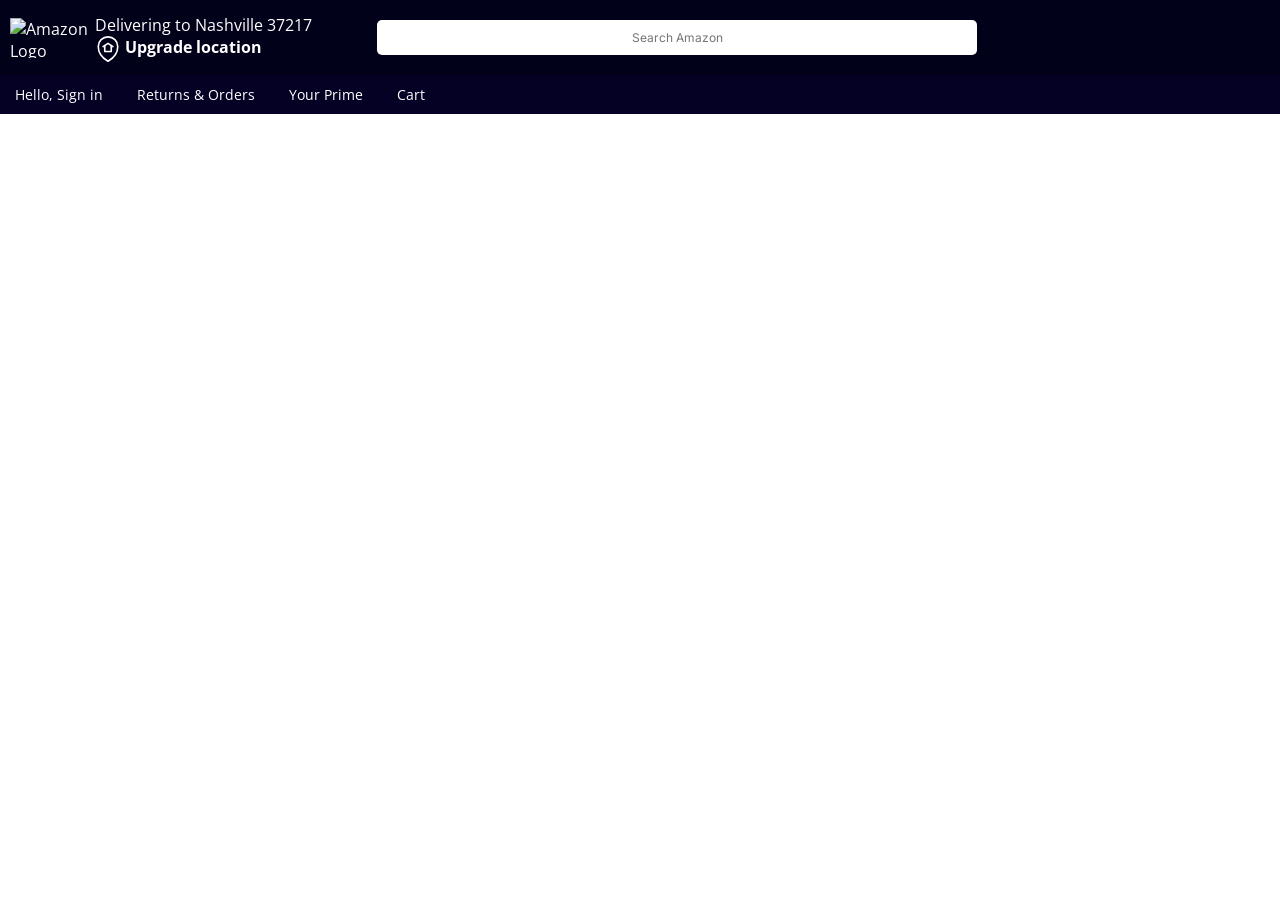
==== src/index.html @ 4b3a3340 "adicionei: uma classs de nav-bar,listas não ordenadas para fazer o design abaixo do nav-left, adicio" ====
<!DOCTYPE html>
<html lang="en">
<head>
    <meta charset="UTF-8">
    <meta name="viewport" content="width=device-width, initial-scale=1.0">
    <link rel="icon" type="image/x-icon" sizes="32x32" href="https://images.icon-icons.com/2429/PNG/512/amazon_logo_icon_147320.png">
    <link rel="stylesheet" href="style.css">
    <title>Copy Amazon | Yago-the-bug</title>
</head>
<body>
    
<header class="nav">
<div class="nav-left">
<img src="https://static.cdnlogo.com/logos/a/83/amazon-com.svg" alt="Amazon Logo" class="Logo">
<div class="line-text">

    <span class="nav-line1">Delivering to Nashville 37217</span>
   <br>
<svg xmlns="http://www.w3.org/2000/svg" fill="none" viewBox="0 0 24 24" id="Style-Two-Pin-Home--Streamline-Ultimate" height="24" width="24" class="nav-house">
  <desc>
    Style Two Pin Home Streamline Icon: https://streamlinehq.com
  </desc>
  <path stroke="#ffffff" stroke-linecap="round" stroke-linejoin="round" d="M15 8.75403V14.254H9V8.75403" stroke-width="1.5"></path>
  <path stroke="#ffffff" stroke-linecap="round" stroke-linejoin="round" d="m7.5 9.75403 4.5 -3 4.5 3" stroke-width="1.5"></path>
  <path stroke="#ffffff" stroke-linecap="round" stroke-linejoin="round" d="M21 9.75403C21 17.654 14.068 22.085 12.371 23.054c-0.1131 0.0647 -0.2412 0.0987 -0.3715 0.0987s-0.2584 -0.034 -0.3715 -0.0987C9.931 22.084 3 17.652 3 9.75403c0 -2.38695 0.94821 -4.67614 2.63604 -6.36396C7.32387 1.70224 9.61305 0.754028 12 0.754028c2.3869 0 4.6761 0.948212 6.364 2.636042C20.0518 5.07789 21 7.36708 21 9.75403Z" stroke-width="1.5"></path>
</svg>
<span class="nav-line2"><strong>Upgrade location</strong></span>
</div>
<div class="nav-container">
  <input type="text" placeholder="Search Amazon" class="nav-search">
</div>
</div>
<div class="nav-bar">
  <nav>
    <ul class="nav-list">
     <li class="nav-item">Hello, Sign in</li>
      <li class="nav-item">Returns & Orders</li>
      <li class="nav-item">Your Prime</li>
      <li class="nav-item">Cart</li>
    </ul>
  </nav>
</div>
</header>

</body>
</html>
---- src/style.css ----
@import url('https://fonts.googleapis.com/css2?family=Inter:ital,opsz,wght@0,14..32,100..900;1,14..32,100..900&family=Open+Sans:ital,wght@0,300..800;1,300..800&family=Raleway:ital,wght@0,100..900;1,100..900&display=swap');

* {
    margin: 0;
    padding: 0;
    box-sizing: border-box;
      font-family: "Open Sans", sans-serif;

      .nav{
background-color: rgb(1, 1, 26);
color: white;
}
}

.nav-left{
    display: flex;
    align-items: center;
    gap: 5px;
    flex-wrap: wrap;
    padding: 10px;
}

@media (max-width: 768px) {
  .nav {
   flex-direction: column;
  }
}

.nav-house{
  width: 26px;
  height: 26px;
  font-size: 10px;
 align-items: center;
 vertical-align: middle;
}

input[type="text"] {
  text-align: center;
  font-size: 12px;
  padding: 10px;
}

input[type="text"]::placeholder {
  text-align: center;
}

.line-text:hover {
  transform: scale(1.1);
}
.nav-line2{
    text-align: center;
    font-size: 16px;
     transition: transform 0.3s;
}
.nav-line2:hover {
  transform: scale(1.1);
}

.nav-search{
  width: 600px;
  height: 35px;
  font-family: Inter;
  border-radius: 5px;
  border: none;
  padding: 5px;
  cursor: text;
   background-image: url('https://cdn-icons-png.flaticon.com/512/622/622669.png');
    background-size: 20px 20px;
     transition: transform 0.3s;
  background-repeat: no-repeat;
  background-position: right 10px center
}

.nav-search:focus {
  outline: none;
  transform: scale(1.05);
}


.nav-container{
  display: flex;
  justify-content: center;
  padding: 10px;
  margin-left: 50px;
}

.Logo{
  align-items: top;
  width: 80px;
  height:40px;
   transition: transform 0.3s;
}
.Logo:hover {
  transform: scale(1.1);
  cursor: pointer;
}
.nav-bar{
  background-color: rgb(5, 1, 37);
  color: rgb(255, 255, 255);
}
.nav-item{
  display: inline-block;
  padding: 10px 15px;
  font-size: 14px;
   transition: transform 0.3s;
}
.nav-item:hover{
transform: scale(1.1);
cursor: pointer;
}
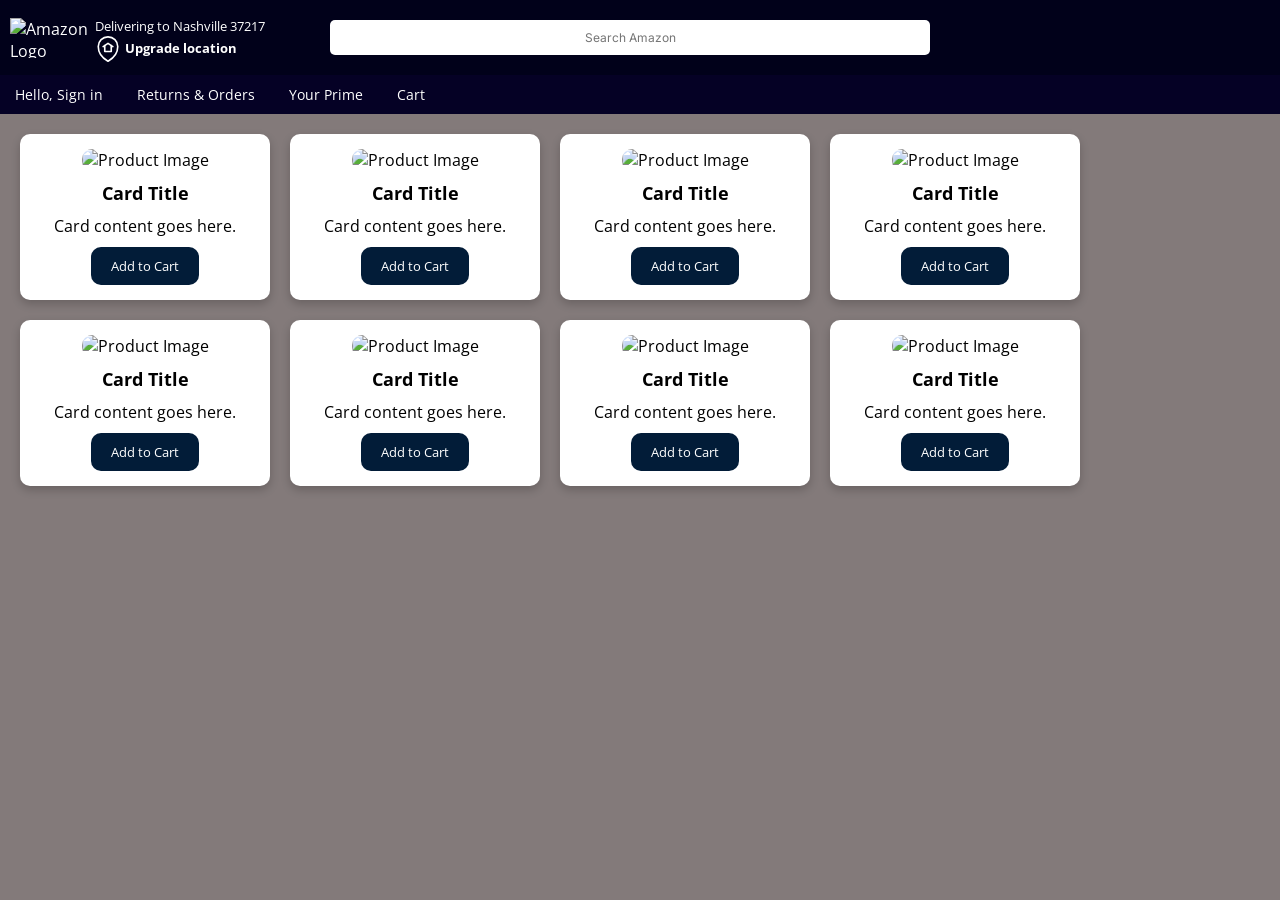
==== commit 46559996: "projeto encerrado,porém, não acabarei por aqui, ainda tenho pensamentos para adicionar algo ao proje" ====
--- a/src/index.html
+++ b/src/index.html
@@ -41,6 +41,56 @@
   </nav>
 </div>
 </header>
-
+<section class="cards">
+  <div class="card">
+     <img src="https://png.pngtree.com/thumb_back/fh260/background/20230706/pngtree-product-display-on-white-podium-with-brown-background-in-3d-image_3766956.jpg" alt="Product Image">
+<h3>Card Title</h3>
+<p>Card content goes here.</p>
+<button onclick="alert('Item added to cart!')">Add to Cart</button>
+  </div>
+  <div class="card">
+     <img src="https://png.pngtree.com/thumb_back/fh260/background/20230706/pngtree-product-display-on-white-podium-with-brown-background-in-3d-image_3766956.jpg" alt="Product Image">
+<h3>Card Title</h3>
+<p>Card content goes here.</p>
+<button onclick="alert('Item added to cart!')">Add to Cart</button>
+  </div>
+  <div class="card">
+     <img src="https://png.pngtree.com/thumb_back/fh260/background/20230706/pngtree-product-display-on-white-podium-with-brown-background-in-3d-image_3766956.jpg" alt="Product Image">
+<h3>Card Title</h3>
+<p>Card content goes here.</p>
+<button onclick="alert('Item added to cart!')">Add to Cart</button>
+  </div>
+  <div class="card">
+     <img src="https://png.pngtree.com/thumb_back/fh260/background/20230706/pngtree-product-display-on-white-podium-with-brown-background-in-3d-image_3766956.jpg" alt="Product Image">
+<h3>Card Title</h3>
+<p>Card content goes here.</p>
+<button onclick="alert('Item added to cart!')">Add to Cart</button>
+  </div>
+  <div class="card">
+     <img src="https://png.pngtree.com/thumb_back/fh260/background/20230706/pngtree-product-display-on-white-podium-with-brown-background-in-3d-image_3766956.jpg" alt="Product Image">
+<h3>Card Title</h3>
+<p>Card content goes here.</p>
+<button onclick="alert('Item added to cart!')">Add to Cart</button>
+  </div>
+  <div class="card">
+ <img src="https://png.pngtree.com/thumb_back/fh260/background/20230706/pngtree-product-display-on-white-podium-with-brown-background-in-3d-image_3766956.jpg" alt="Product Image">
+<h3>Card Title</h3>
+<p>Card content goes here.</p>
+<button onclick="alert('Item added to cart!')">Add to Cart</button>
+  </div>
+  <div class="card">
+ <img src="https://png.pngtree.com/thumb_back/fh260/background/20230706/pngtree-product-display-on-white-podium-with-brown-background-in-3d-image_3766956.jpg" alt="Product Image">
+<h3>Card Title</h3>
+<p>Card content goes here.</p>
+<button onclick="alert('Item added to cart!')">Add to Cart</button>
+  </div>
+  <div class="card">
+ <img src="https://png.pngtree.com/thumb_back/fh260/background/20230706/pngtree-product-display-on-white-podium-with-brown-background-in-3d-image_3766956.jpg" alt="Product Image">
+<h3>Card Title</h3>
+<p>Card content goes here.</p>
+<button onclick="alert('Item added to cart!')">Add to Cart</button>
+  </div>
+ </section>
+   
 </body>
 </html>
--- a/src/style.css
+++ b/src/style.css
@@ -5,13 +5,19 @@
     padding: 0;
     box-sizing: border-box;
       font-family: "Open Sans", sans-serif;
-
       .nav{
 background-color: rgb(1, 1, 26);
 color: white;
 }
 }
-
+body{
+  background-color: #837a7a;
+  background-image: url(https://topsuporte.com.br/wp-content/uploads/2016/09/fundocontador.jpg);
+  background-size: cover;
+  background-position: center;
+  background-repeat: no-repeat;
+  z-index: 1;
+}
 .nav-left{
     display: flex;
     align-items: center;
@@ -43,13 +49,17 @@
 input[type="text"]::placeholder {
   text-align: center;
 }
-
+.nav-line1{
+    text-align: center;
+    font-size: 13px;
+     transition: transform 0.2s;
+}
 .line-text:hover {
   transform: scale(1.1);
 }
 .nav-line2{
     text-align: center;
-    font-size: 16px;
+    font-size: 13px;
      transition: transform 0.3s;
 }
 .nav-line2:hover {
@@ -107,4 +117,49 @@
 .nav-item:hover{
 transform: scale(1.1);
 cursor: pointer;
-} +} 
+.cards{
+  display: flex;
+  flex-wrap: wrap;
+  gap: 20px;
+  padding: 20px;
+}
+.card{
+  width: 250px;
+  background: white;
+  padding: 15px;
+  border-radius: 10px;
+  box-shadow: 0 4px 10px rgba(0,0,0, 0.2);
+  text-align: center;
+  transition: transform 0.3s;
+}
+.card:hover{
+  transform: scale(1.05);
+}
+.card img{
+  width:100%;
+  border-radius: 10px;
+}
+.card h3{
+  margin: 10px 0;
+  font-size: 18px;
+}
+card p{
+  font-size: 14px;
+  color:#555
+}
+.card button{
+  cursor: pointer;
+background-color: rgb(2, 28, 56);
+color: white;
+border-radius: 10px;
+border:none;
+padding: 10px 20px;
+margin-top: 10px;
+transition: background-color 0.4s;
+transition: transform 0.3s;
+}
+.card button:hover{
+  background-color: rgb(1, 1, 26);
+  transform: scale(1.05);
+}
